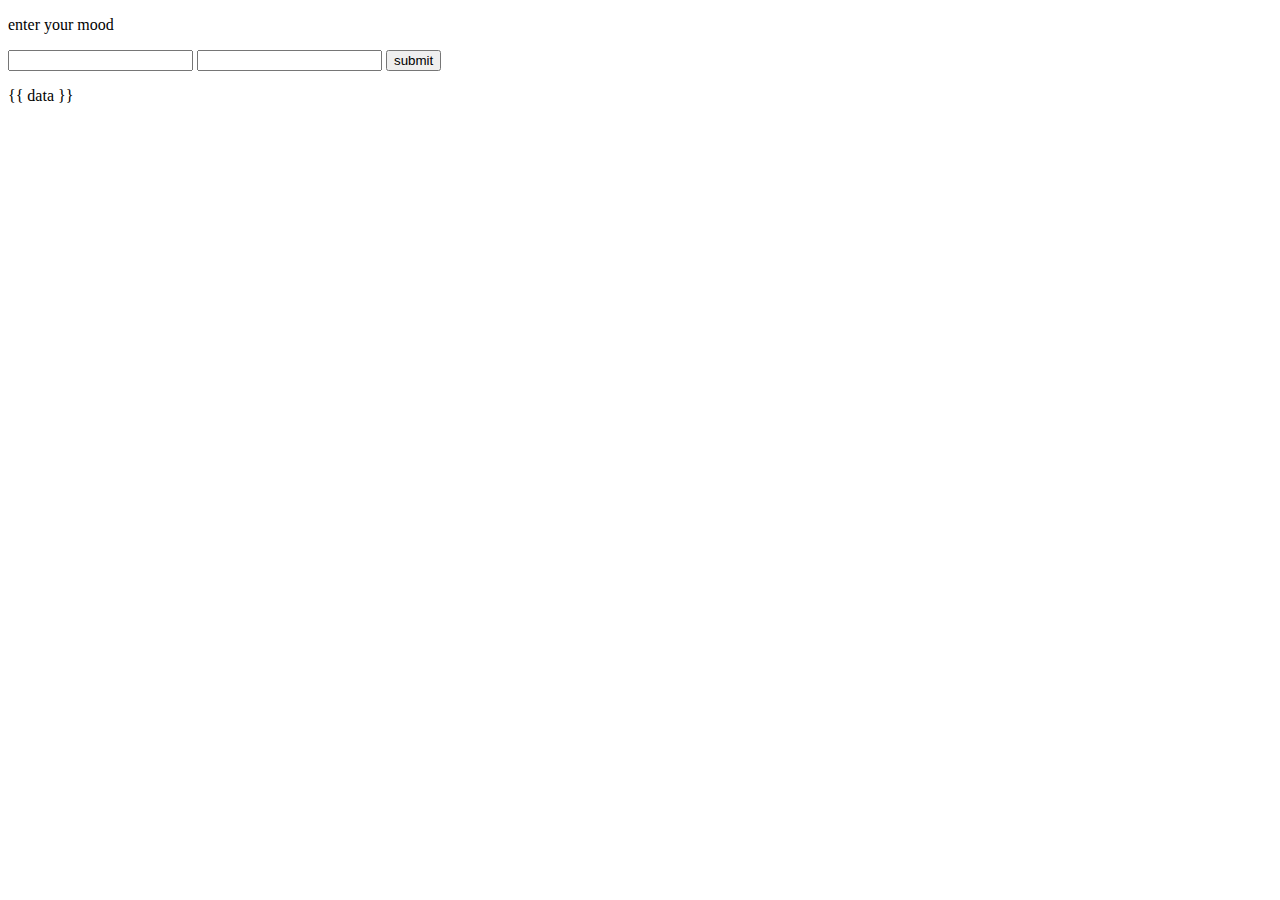
==== templates/index.html @ 1793f443 "Merge branch 'main' of https://github.com/asterbot/Robohacks2" ====
<!DOCTYPE html>
<html>
<body onload="dostuff()">
    <p>enter your mood</p>
    <form method="GET">
        <input type="text" name="thetext">
        <input type="text" name="thenumoftracks">
        <input type="submit" value="submit">
    </form>
    <p id="stuff">your songs</p>
</body>
<script>
    function dostuff(){
        document.getElementById("stuff").innerHTML = "{{ data }}";
    }

</script>
</html>
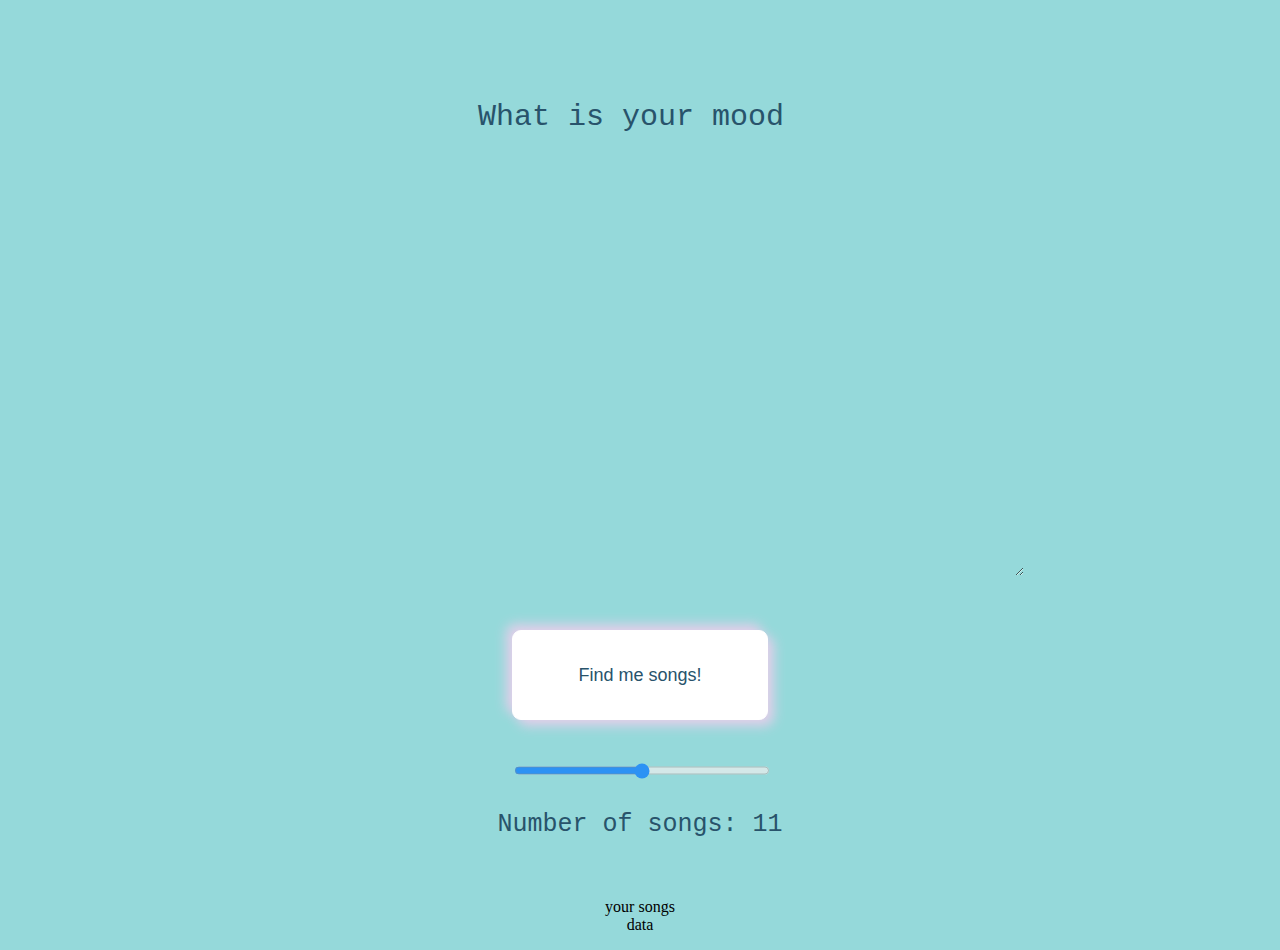
==== commit 0ae58c17: "idk man" ====
--- a/templates/index.html
+++ b/templates/index.html
@@ -1,18 +1,207 @@
-<!DOCTYPE html>
 <html>
-<body onload="dostuff()">
-    <p>enter your mood</p>
-    <form method="GET">
-        <input type="text" name="thetext">
-        <input type="text" name="thenumoftracks">
-        <input type="submit" value="submit">
-    </form>
-    <p id="stuff">your songs</p>
-</body>
-<script>
-    function dostuff(){
-        document.getElementById("stuff").innerHTML = "{{ data }}";
-    }
-
-</script>
+    <meta name="viewport" content="width=device-width, initial-scale=1.0">
+    <head>
+        <title>What's your mood?</title>
+        <style>
+            body{
+                background-color: #95D9DA;
+                border: 0px;
+                padding: 0px;
+                margin: 0px;
+            }
+
+            .plop{
+            font-size: 25px;
+            font-family: monospace;
+            color: #28536B;
+            }              
+
+            textarea{
+                background-color: #95D9DA;
+                color: #28536B;
+                border: 0px;
+                padding-left: 10%;
+                padding-right: 10%;
+                padding-top: 5%;
+                width: 60%;
+                height: 60%;
+                font-size: 30px;
+                text-align: center;
+            }
+
+            /* From uiverse.io by @shah1345 */
+            .button2 {
+                width: 20%;
+                height: 10%;
+                min-width: 200px;
+                display: inline-block;
+                transition: all 0.2s ease-in;
+                position: relative;
+                overflow: hidden;
+                z-index: 1;
+                color: #28536B;
+                padding: 0.7em 1.7em;
+                font-size: 18px;
+                font-family: 'Trebuchet MS', sans-serif;
+                border-radius: 0.5em;
+                background: #ffffff;
+                border: 1px solid #ffffff;
+                box-shadow: 6px 6px 12px #E2CFEA,
+                        -6px -6px 12px #E2CFEA;
+            }
+            
+            .button2:active {
+                color: #666;
+                box-shadow: inset 4px 4px 12px #c5c5c5,
+                        inset -4px -4px 12px #ffffff;
+            }
+            
+            .button2:before {
+                content: "";
+                position: absolute;
+                left: 50%;
+                transform: translateX(-50%) scaleY(1) scaleX(1.25);
+                top: 100%;
+                width: 140%;
+                height: 180%;
+                background-color: rgba(0, 0, 0, 0.05);
+                border-radius: 50%;
+                display: block;
+                transition: all 0.5s 0.1s cubic-bezier(0.55, 0, 0.1, 1);
+                z-index: -1;
+            }
+            
+            .button2:after {
+                content: "";
+                position: absolute;
+                left: 55%;
+                transform: translateX(-50%) scaleY(1) scaleX(1.45);
+                top: 180%;
+                width: 160%;
+                height: 190%;
+                background-color: #28536B;
+                border-radius: 50%;
+                display: block;
+                transition: all 0.5s 0.1s cubic-bezier(0.55, 0, 0.1, 1);
+                z-index: -1;
+            }
+            
+            .button2:hover {
+                color: #ffffff;
+                border: 1px solid #28536B;
+            }
+            
+            .button2:hover:before {
+                top: -35%;
+                background-color: #28536B;
+                transform: translateX(-50%) scaleY(1.3) scaleX(0.8);
+            }
+            
+            .button2:hover:after {
+                top: -45%;
+                background-color: #28536B;
+                transform: translateX(-50%) scaleY(1.3) scaleX(0.8);
+            }
+            
+
+            /* Slider stuffs below (w3schools) */ 
+            .slidecontainer {
+                width: 20%;
+                min-width: 200px;
+            }
+            
+            .slider {
+                /* -webkit-appearance: none; */
+                width: 100%;
+                height: 25px;
+                background: #ffffff;
+                outline: none;
+                opacity: 0.7;
+                -webkit-transition: .2s;
+                transition: opacity .2s;
+            }
+            
+            .slider:hover {
+                opacity: 1;
+            }
+            
+            .slider::-webkit-slider-thumb {
+                -webkit-appearance: none;
+                appearance: none;
+                width: 25px;
+                height: 25px;
+                background: #28536B;
+                cursor: pointer;
+            }
+            
+            .slider::-moz-range-thumb {
+                width: 25px;
+                height: 25px;
+                background: #28536B;
+                cursor: pointer;
+            }
+
+        </style>
+    </head>
+    <body>
+        <br>
+        <!-- <input type="button" onclick="word_by_word('What is your mood today?')"></input> -->
+        <br>
+        <form method="GET">
+        <center><textarea type="text" name="thetext" id="text" rows="30" cols="20" onclick="deletestuff()"></textarea></center>
+        <br><br><br>
+        <center><input class="button2" type="submit" value="Find me songs!">
+        </input></center>
+        <center>
+            <br><br>
+        <div class="slidecontainer">
+            <input name="thenumoftracks" type="range" min="1" max="21" value="11" class="slider" id="myRange"></center>
+            
+            <center><p id="show" class="plop"></p></center>   
+        </div>
+        <br>  
+        </form>
+        <center><p id="stuff">your songs</p></center>
+      
+    </body>
+    <script>
+        
+        var slider = document.getElementById("myRange");
+        var output = document.getElementById("show");
+        output.innerHTML = "Number of songs: ".concat(String(slider.value));
+
+        slider.oninput = function() {
+        output.innerHTML = "Number of songs: ".concat(String(this.value));
+        }
+
+        window.onload = function() {
+        word_by_word('What is your mood today? \n \n(Click here)');
+        stuff="{{ data }}";
+        stuff_array=stuff.slice(1,stuff.length-1).split(",");    
+        // document.getElementById("stuff").innerHTML = stuff_array;
+        for (i=0; i<stuff_array.length; i++){
+            document.getElementById("stuff").innerHTML += "<br>";
+            document.getElementById("stuff").innerHTML += stuff_array[i].slice(2,stuff_array[i].length-2);
+            }
+        }
+
+        var flag=false;
+        function deletestuff(){
+            if(flag==false){
+                document.getElementById("text").value = "";
+                flag=true;
+            }};
+        function word_by_word(s){
+            var words = s.split(" ");
+            var i = 0;
+            var timer = setInterval(function(){
+                document.getElementById("text").innerHTML += s[i];
+                i++;
+                if(i >= s.length){
+                    clearInterval(timer);
+                }
+            }, 40);
+        }
+
+    </script>
 </html>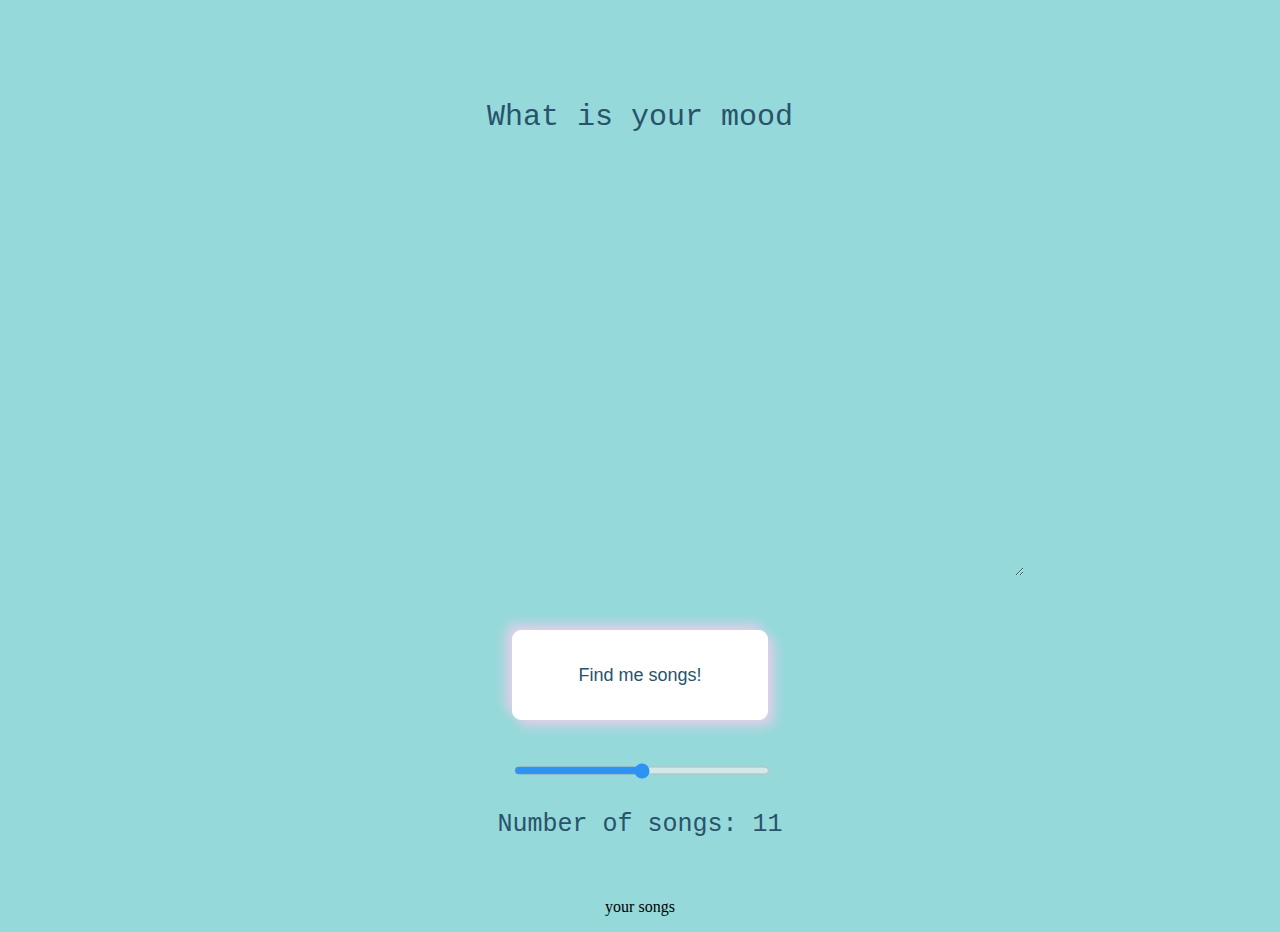
==== commit 6f8f62fa: "5 and 6" ====
--- a/templates/index.html
+++ b/templates/index.html
@@ -177,11 +177,11 @@
         window.onload = function() {
         word_by_word('What is your mood today? \n \n(Click here)');
         stuff="{{ data }}";
-        stuff_array=stuff.slice(1,stuff.length-1).split(",");    
+        stuff_array=stuff.slice(0,stuff.length-1).split(",");    
         // document.getElementById("stuff").innerHTML = stuff_array;
         for (i=0; i<stuff_array.length; i++){
             document.getElementById("stuff").innerHTML += "<br>";
-            document.getElementById("stuff").innerHTML += stuff_array[i].slice(2,stuff_array[i].length-2);
+            document.getElementById("stuff").innerHTML += stuff_array[i].slice(6,stuff_array[i].length-5);
             }
         }
 
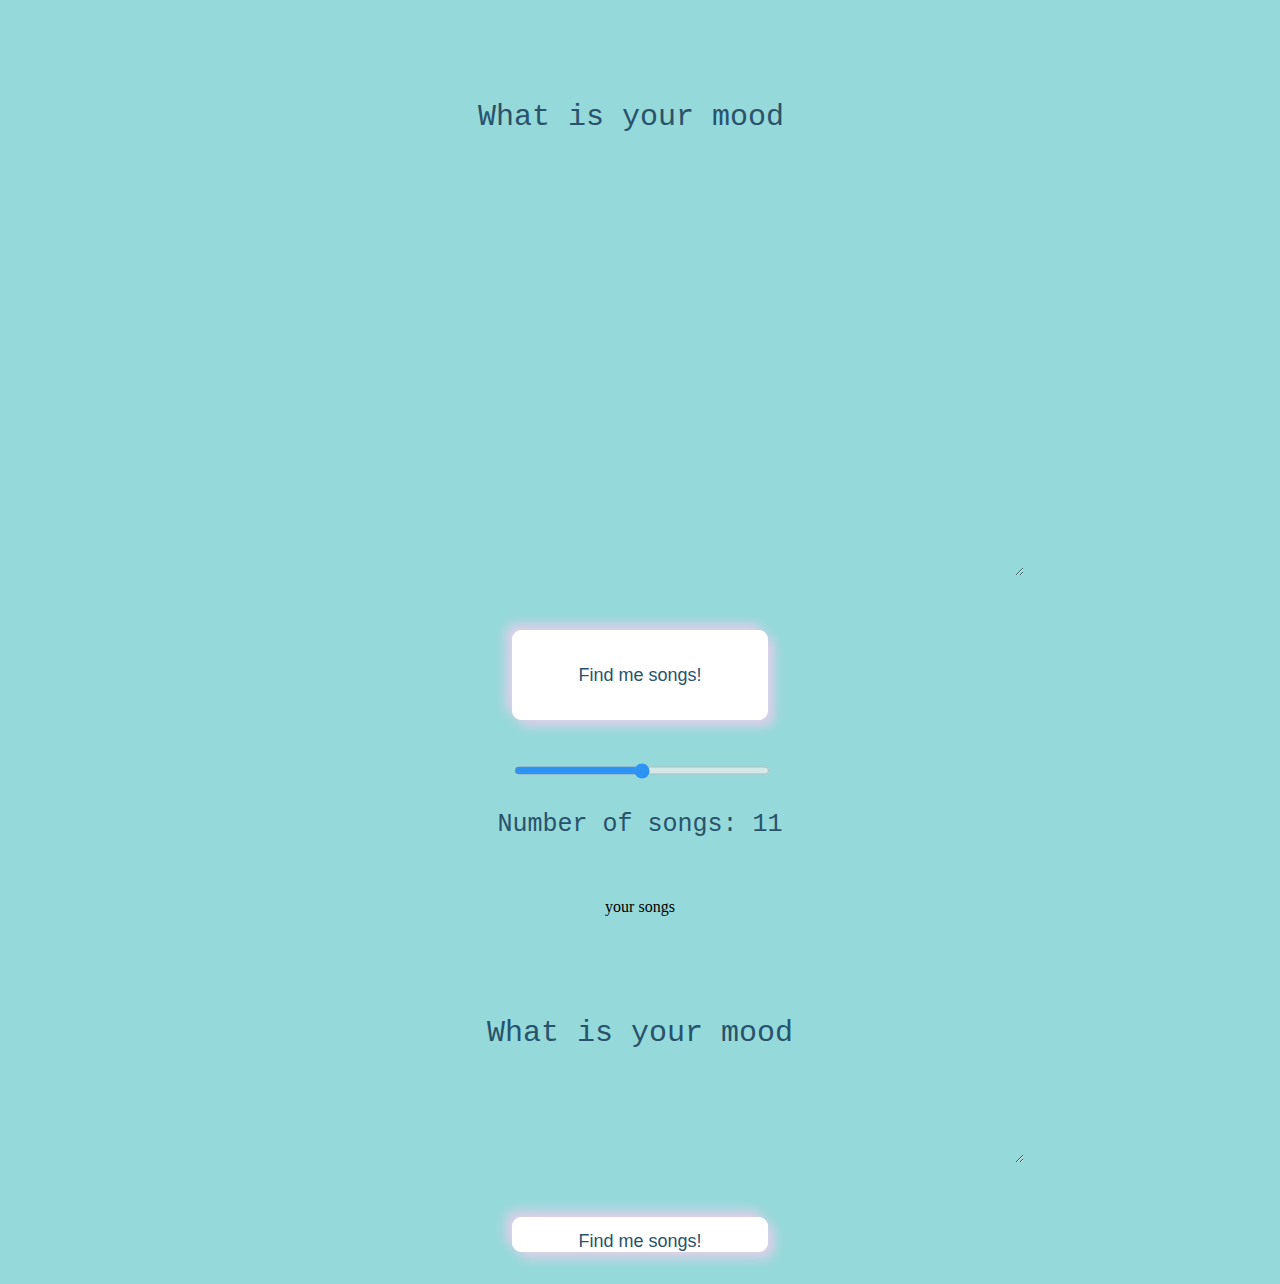
==== commit 60851da6: "a" ====
--- a/templates/index.html
+++ b/templates/index.html
@@ -180,8 +180,9 @@
         stuff_array=stuff.slice(0,stuff.length-1).split(",");    
         // document.getElementById("stuff").innerHTML = stuff_array;
         for (i=0; i<stuff_array.length; i++){
-            document.getElementById("stuff").innerHTML += "<br>";
-            document.getElementById("stuff").innerHTML += stuff_array[i].slice(6,stuff_array[i].length-5);
+            document.getElementById("stuff").innerHTML += `<br><iframe style="border-radius:12px" src="${stuff_array[i].slice(6,stuff_array[i].length-5)}?utm_source=generator" width="100%" height="352" frameBorder="0" allowfullscreen="" allow="autoplay; clipboard-write; encrypted-media; fullscreen; picture-in-picture" loading="lazy"></iframe>`;
+            // console.log(`<br><iframe style="border-radius:12px" src="${stuff_array[i].slice(6,stuff_array[i].length-5)}" width="100%" height="352" frameBorder="0" allowfullscreen="" allow="autoplay; clipboard-write; encrypted-media; fullscreen; picture-in-picture" loading="lazy"></iframe>`);
+            // document.getElementById("stuff").innerHTML += stuff_array[i].slice(6,stuff_array[i].length-5);
             }
         }
 
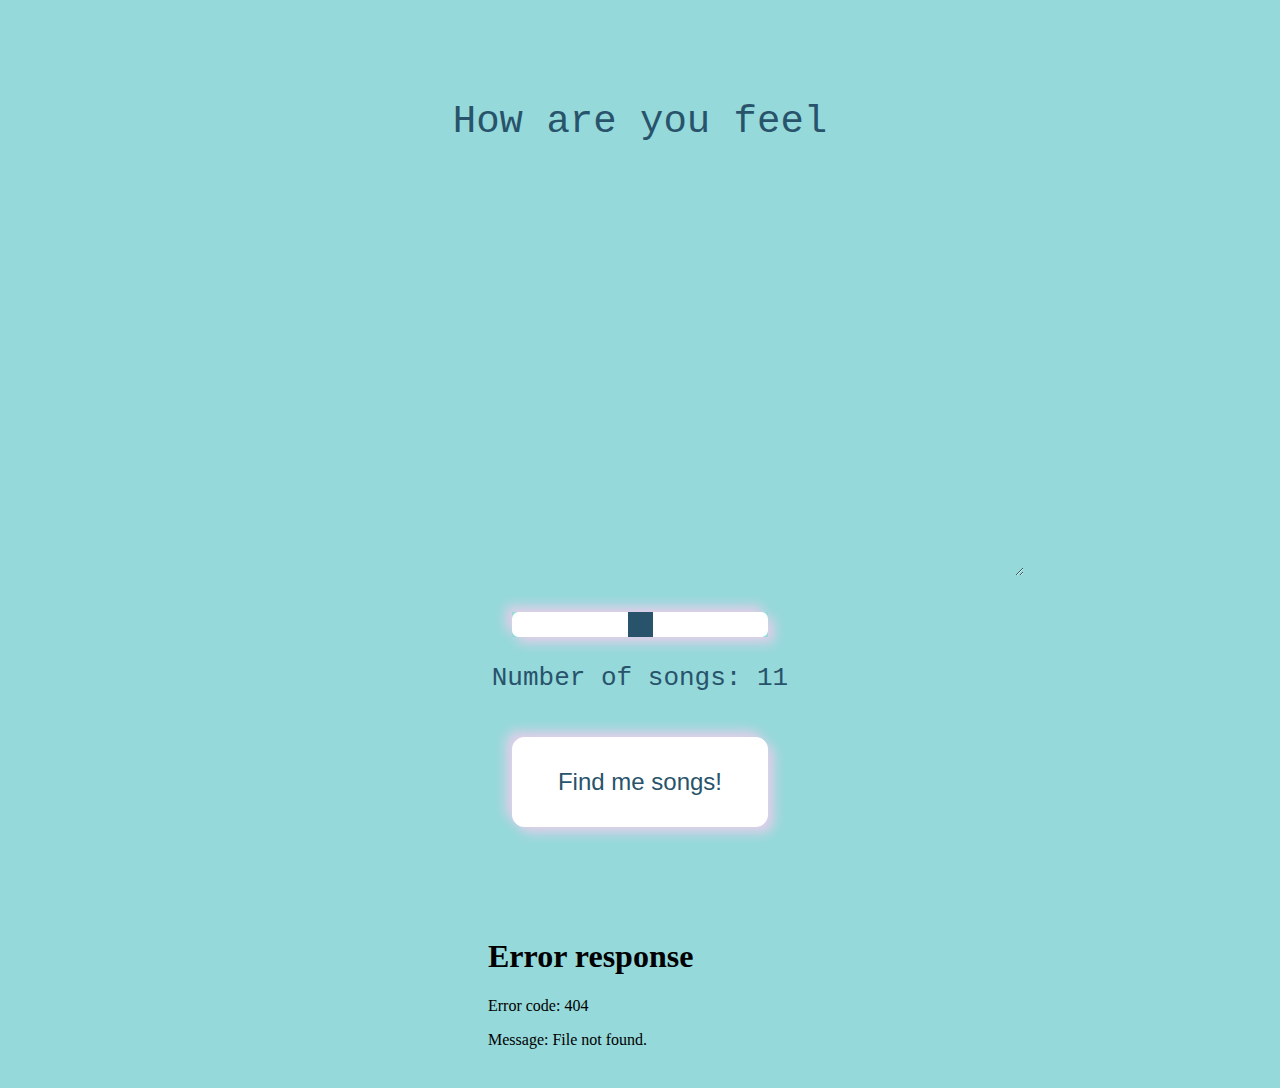
==== commit 7a48f332: "Update index.html" ====
--- a/templates/index.html
+++ b/templates/index.html
@@ -11,7 +11,7 @@
             }
 
             .plop{
-            font-size: 25px;
+            font-size: 2em;
             font-family: monospace;
             color: #28536B;
             }              
@@ -20,13 +20,19 @@
                 background-color: #95D9DA;
                 color: #28536B;
                 border: 0px;
-                padding-left: 10%;
-                padding-right: 10%;
+                padding-left: 5%;
+                padding-right: 5%;
                 padding-top: 5%;
                 width: 60%;
+                min-width: 350px;
                 height: 60%;
-                font-size: 30px;
+                font-size: 3em;
                 text-align: center;
+            }
+
+            textarea:hover{
+                box-shadow: 6px 6px 12px #E2CFEA,
+                -6px -6px 12px #E2CFEA;
             }
 
             /* From uiverse.io by @shah1345 */
@@ -41,7 +47,7 @@
                 z-index: 1;
                 color: #28536B;
                 padding: 0.7em 1.7em;
-                font-size: 18px;
+                font-size: 1.5em;
                 font-family: 'Trebuchet MS', sans-serif;
                 border-radius: 0.5em;
                 background: #ffffff;
@@ -88,6 +94,7 @@
             
             .button2:hover {
                 color: #ffffff;
+                background-color: #28536B;
                 border: 1px solid #28536B;
             }
             
@@ -108,21 +115,35 @@
             .slidecontainer {
                 width: 20%;
                 min-width: 200px;
+                box-shadow: 6px 6px 12px #E2CFEA,
+                -6px -6px 12px #E2CFEA;
+                border: 0px;
+                padding: 0px;
+                margin: 0px;
+                /* border-radius: 50%; */
+
+                
             }
             
             .slider {
-                /* -webkit-appearance: none; */
+                -webkit-appearance: none;
                 width: 100%;
                 height: 25px;
                 background: #ffffff;
                 outline: none;
-                opacity: 0.7;
+                /* opacity: 0.7; */
                 -webkit-transition: .2s;
                 transition: opacity .2s;
+                border: 0px;
+                padding: 0px;
+                margin: 0px;
+                border-radius: 0.5em;
+
             }
             
             .slider:hover {
-                opacity: 1;
+                opacity: 0.8;
+
             }
             
             .slider::-webkit-slider-thumb {
@@ -141,7 +162,7 @@
                 cursor: pointer;
             }
 
-        </style>
+    </style>
     </head>
     <body>
         <br>
@@ -149,19 +170,20 @@
         <br>
         <form method="GET">
         <center><textarea type="text" name="thetext" id="text" rows="30" cols="20" onclick="deletestuff()"></textarea></center>
-        <br><br><br>
+        <br><br>
+        <center><div class="slidecontainer">
+            <input name="thenumoftracks" type="range" min="1" max="21" value="11" class="slider" id="myRange"></center>
+            
+            <center><p id="show" class="plop"></p></center>   
+        </div>
+        <br>
         <center><input class="button2" type="submit" value="Find me songs!">
         </input></center>
-        <center>
-            <br><br>
-        <div class="slidecontainer">
-            <input name="thenumoftracks" type="range" min="1" max="21" value="11" class="slider" id="myRange"></center>
-            
-            <center><p id="show" class="plop"></p></center>   
-        </div>
+        <br><br>
+       
         <br>  
         </form>
-        <center><p id="stuff">your songs</p></center>
+        <center><p id="stuff"></p></center>
       
     </body>
     <script>
@@ -175,16 +197,17 @@
         }
 
         window.onload = function() {
-        word_by_word('What is your mood today? \n \n(Click here)');
+        word_by_word('How are you feeling today?\n...');
+        }
         stuff="{{ data }}";
         stuff_array=stuff.slice(0,stuff.length-1).split(",");    
         // document.getElementById("stuff").innerHTML = stuff_array;
         for (i=0; i<stuff_array.length; i++){
-            document.getElementById("stuff").innerHTML += `<br><iframe style="border-radius:12px" src="${stuff_array[i].slice(6,stuff_array[i].length-5)}?utm_source=generator" width="100%" height="352" frameBorder="0" allowfullscreen="" allow="autoplay; clipboard-write; encrypted-media; fullscreen; picture-in-picture" loading="lazy"></iframe>`;
-            // console.log(`<br><iframe style="border-radius:12px" src="${stuff_array[i].slice(6,stuff_array[i].length-5)}" width="100%" height="352" frameBorder="0" allowfullscreen="" allow="autoplay; clipboard-write; encrypted-media; fullscreen; picture-in-picture" loading="lazy"></iframe>`);
-            // document.getElementById("stuff").innerHTML += stuff_array[i].slice(6,stuff_array[i].length-5);
-            }
-        }
+            var final=stuff_array[i].slice(6,stuff_array[i].length-5);
+            var new_final=final.slice(0,25).concat("embed/").concat(final.slice(25,final.length));
+            document.getElementById("stuff").innerHTML += `<center><iframe style="border-radius:12px;padding:20px" src="${new_final}?utm_source=generator" min-width="200px" width="25%" height="15%" frameBorder="0" allowfullscreen="" allow="autoplay; clipboard-write; encrypted-media; fullscreen; picture-in-picture" loading="lazy"></iframe></center>`;
+            }
+        
 
         var flag=false;
         function deletestuff(){
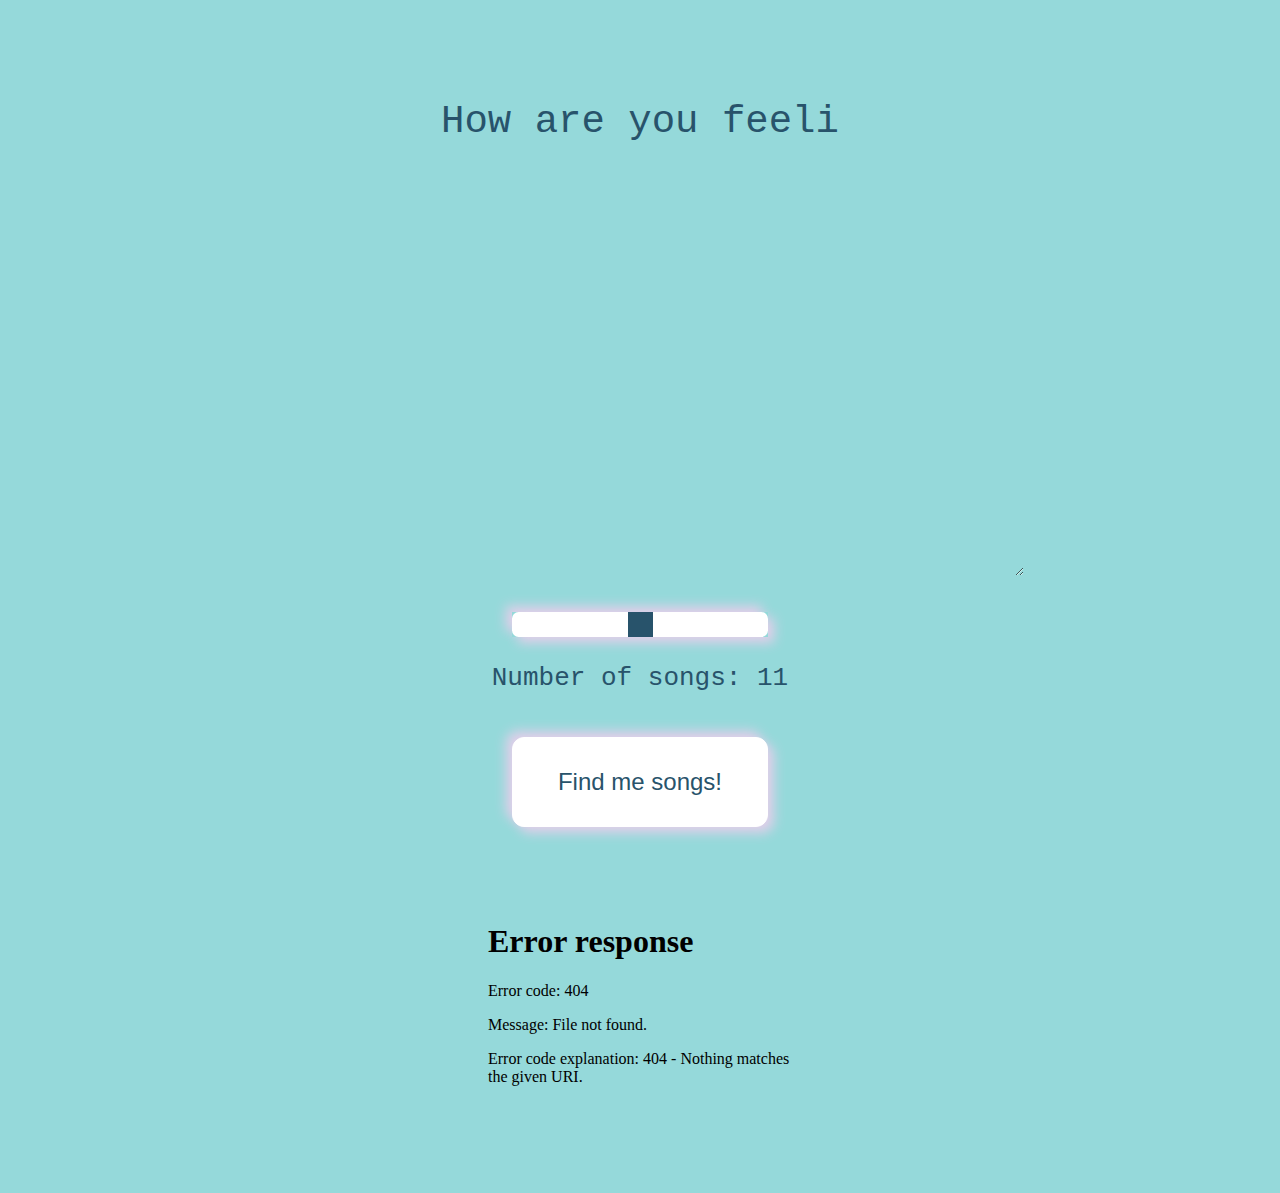
==== commit bb59f0bf: "Update index.html" ====
--- a/templates/index.html
+++ b/templates/index.html
@@ -200,13 +200,14 @@
         word_by_word('How are you feeling today?\n...');
         }
         stuff="{{ data }}";
+        if (stuff!="nothing to see here" && stuff!=""){
         stuff_array=stuff.slice(0,stuff.length-1).split(",");    
         // document.getElementById("stuff").innerHTML = stuff_array;
         for (i=0; i<stuff_array.length; i++){
             var final=stuff_array[i].slice(6,stuff_array[i].length-5);
             var new_final=final.slice(0,25).concat("embed/").concat(final.slice(25,final.length));
-            document.getElementById("stuff").innerHTML += `<center><iframe style="border-radius:12px;padding:20px" src="${new_final}?utm_source=generator" min-width="200px" width="25%" height="15%" frameBorder="0" allowfullscreen="" allow="autoplay; clipboard-write; encrypted-media; fullscreen; picture-in-picture" loading="lazy"></iframe></center>`;
-            }
+            document.getElementById("stuff").innerHTML += `<center><iframe style="border-radius:12px;margin:5px;" src="${new_final}?utm_source=generator" min-width="200px" width="25%" height="30%" frameBorder="0" allowfullscreen="" allow="autoplay; clipboard-write; encrypted-media; fullscreen; picture-in-picture" loading="lazy"></iframe></center>`;
+            }}
         
 
         var flag=false;
